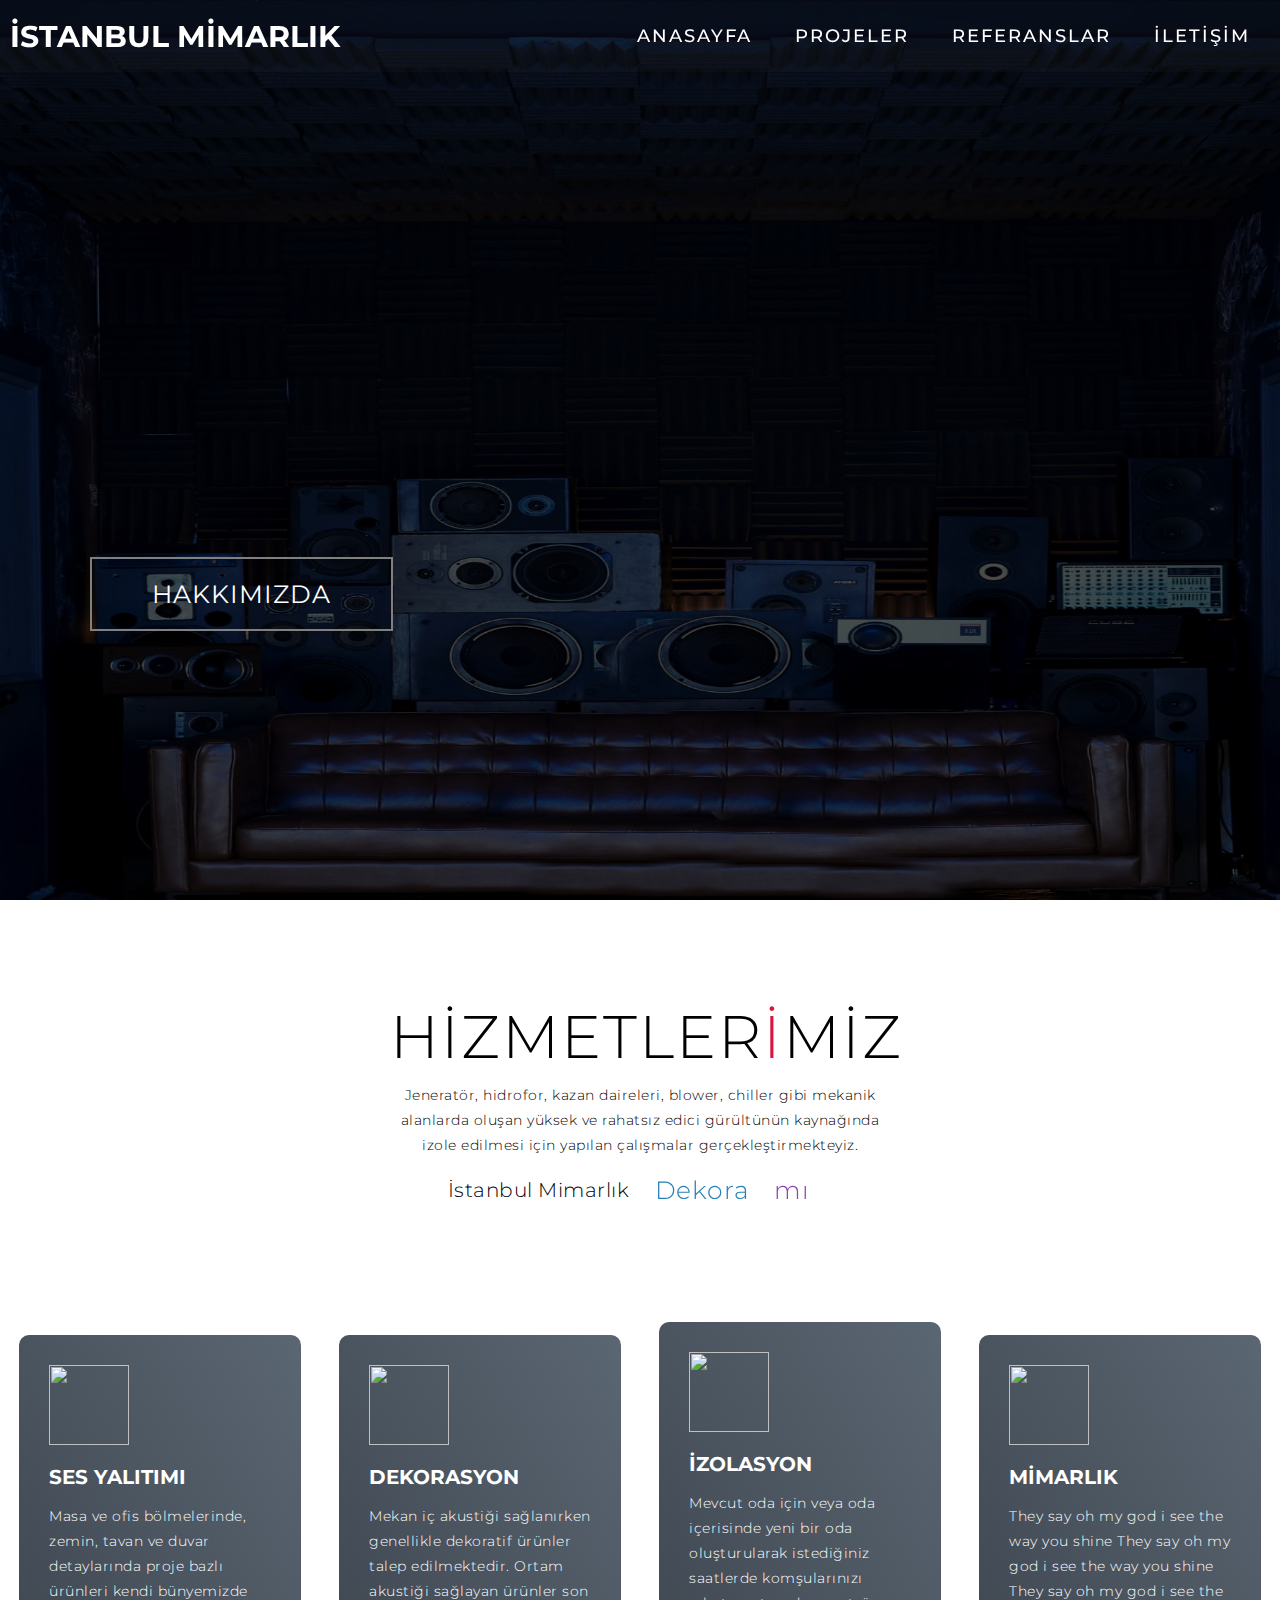
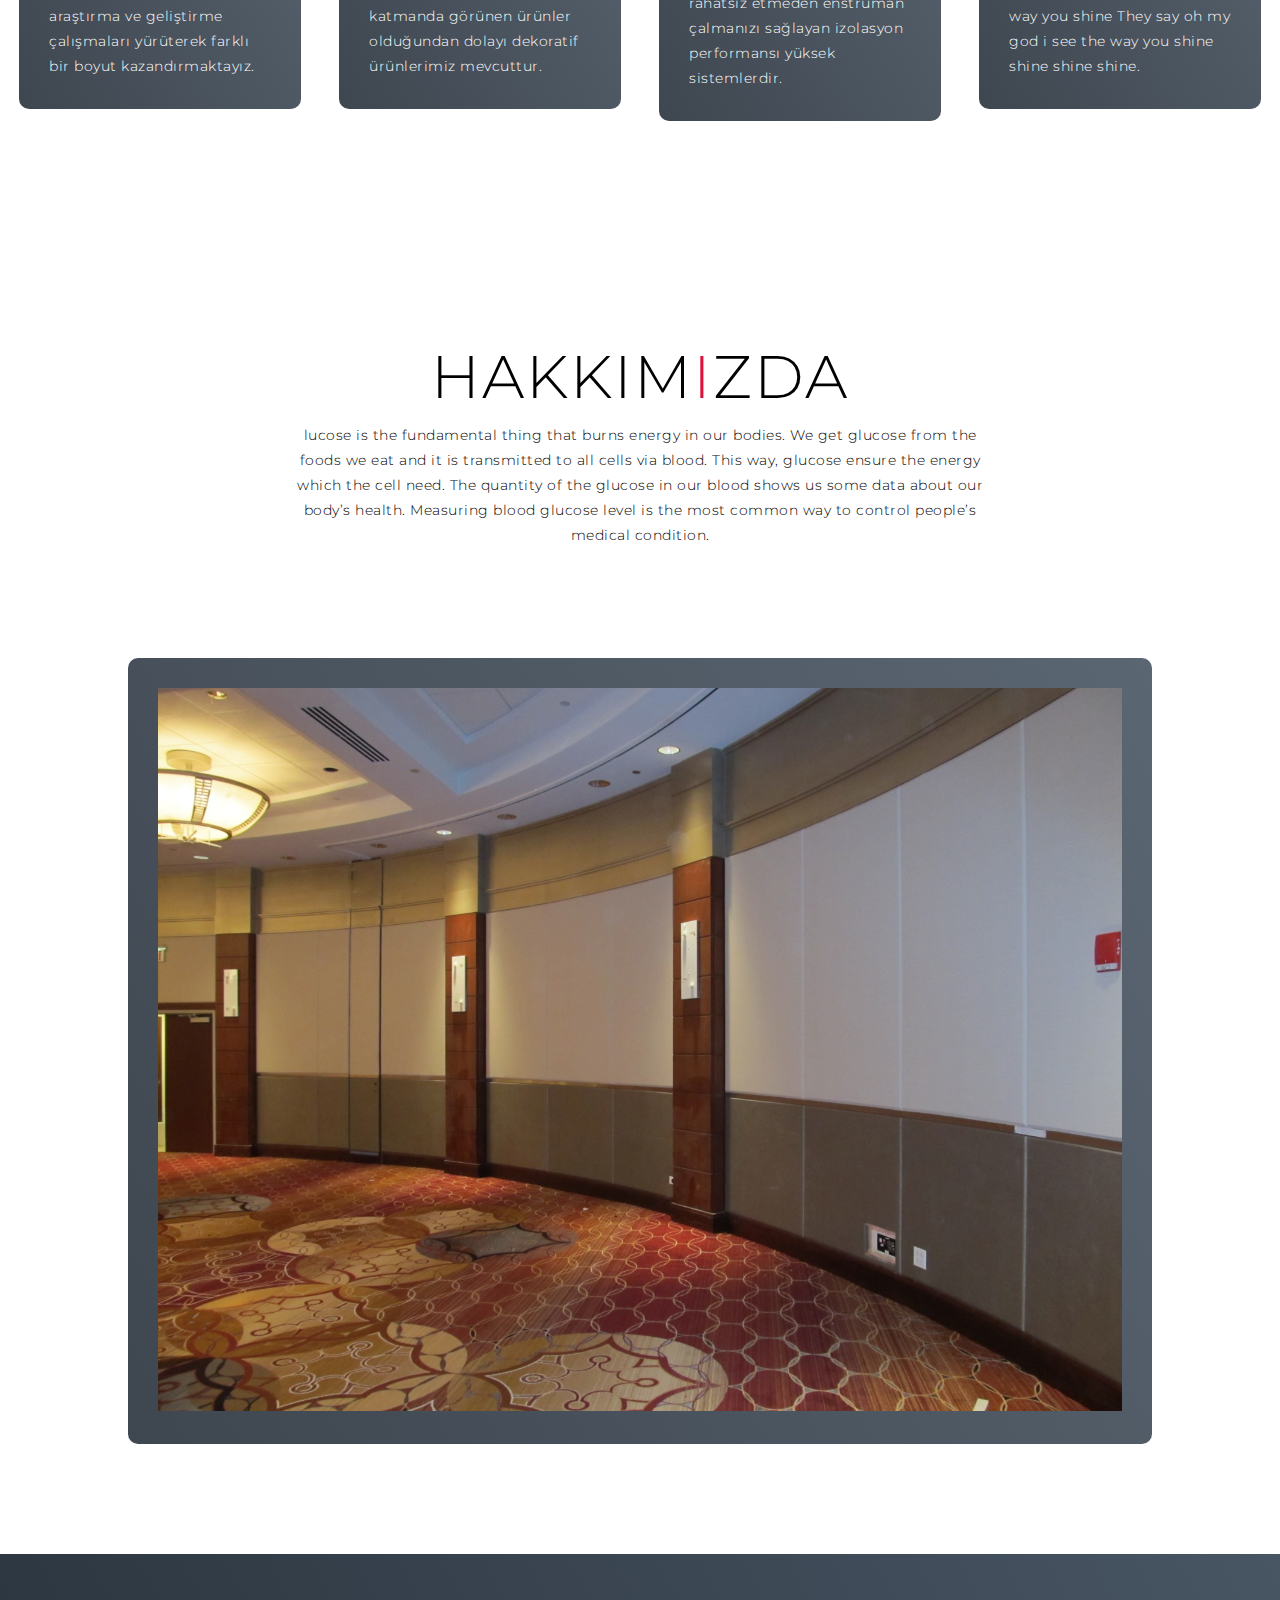
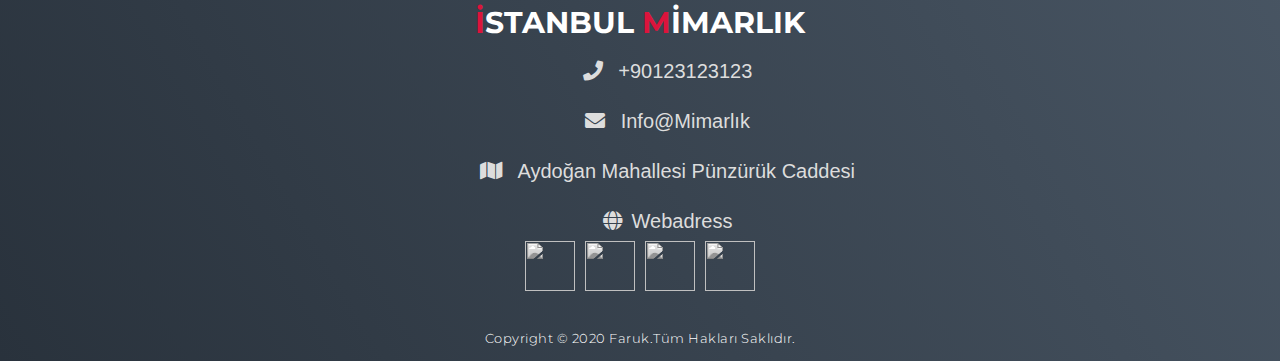
==== deneme.html @ cdd8a91e "V1.28" ====
<!DOCTYPE html>
<html lang="tr">
<head>
  <meta charset="UTF-8">
  <meta name="viewport" content="width=device-width, initial-scale=1">
  <link rel="stylesheet" href="/css/style.css">
  <link rel="stylesheet" href="css/font-awesome.min.css">
  <title>İstanbul Mimarlık</title>
</head>
<body>
  
  <!-- Header -->
  <section id="header">
    <div class="header container">  
      <div class="nav-bar">
        <div class="brand">
          <a href="#"><h1>İstanbul Mimarlık</h1></a>
        </div>
        <div class="nav-list" >
          <div class="hamburger"><div class="bar"></div></div>
          <ul>
            <li><a href="#" data-after="Home">Anasayfa</a></li>
            <li><a href="#" data-after="Projeler">Projeler</a></li>
            <li><a href="#" data-after="Referanslar">Referanslar</a></li>
            <li><a href="index.html" data-after="İletişim">İletişim</a></li>
          </ul>
        </div>
      </div>
    </div>
  </section>
  <!-- End Header -->

  <!-- Hero Section  -->
  <section id="hero">
    <div class="hero container">
      <div>
        <h1>Merhaba, <span></span></h1>
        <h1>İstanbul Mimarlığa <span></span></h1>
        <h1>Hoşgeldiniz...<span></span></h1>
        <a href="#about" type="button" class="cta">Hakkımızda</a>
      </div>
    </div>
  </section>
  <!-- End Hero Section  -->

  <!--Info-->
  <section id="services">
    <div class="services container">
      <div class="service-top">
        <h1 class="section-title">Hizmetler<span>i</span>miz</h1>
        <p>Jeneratör, hidrofor, kazan daireleri, blower, chiller gibi mekanik alanlarda oluşan yüksek ve rahatsız edici gürültünün kaynağında izole edilmesi için yapılan çalışmalar gerçekleştirmekteyiz.</p>
      </div>
      <div class="text">
        <p class="title">İstanbul Mimarlık </p>
        <p>
          <span class="word wisteria">Ses-Yalıtımı</span>
          <span class="word belize">Dekorasyon</span>
          <span class="word pomegranate">İzolasyon</span>
          <span class="word green">Kaplama</span>
        </p>
      </div>
      
      <div class="service-bottom">
        <div class="service-item">
          <div class="icon"><img src="https://img.icons8.com/bubbles/100/000000/services.png"/></div>
          <h2>Ses Yalıtımı</h2>
          <p>Masa ve ofis bölmelerinde, zemin, tavan ve duvar detaylarında proje bazlı ürünleri kendi bünyemizde araştırma ve geliştirme çalışmaları yürüterek farklı bir boyut kazandırmaktayız.</p>
        </div>
        <div class="service-item">
          <div class="icon"><img src="https://img.icons8.com/bubbles/100/000000/services.png"/></div>
          <h2>Dekorasyon</h2>
          <p>Mekan iç akustiği sağlanırken genellikle dekoratif ürünler talep edilmektedir. Ortam akustiği sağlayan ürünler son katmanda görünen ürünler olduğundan dolayı dekoratif ürünlerimiz mevcuttur.</p>
        </div>
        <div class="service-item">
          <div class="icon"><img src="https://img.icons8.com/bubbles/100/000000/services.png"/></div>
          <h2>İzolasyon</h2>
          <p>Mevcut oda için veya oda içerisinde yeni bir oda oluşturularak istediğiniz saatlerde komşularınızı rahatsız etmeden enstrüman çalmanızı sağlayan izolasyon performansı yüksek sistemlerdir.</p>
        </div>
        <div class="service-item">
          <div class="icon"><img src="https://img.icons8.com/bubbles/100/000000/services.png"/></div>
          <h2>Mimarlık</h2>
          <p>They say oh my god i see the way you shine They say oh my god i see the way you shine They say oh my god i see the way you shine  They say oh my god i see the way you shine shine shine shine.</p>
        </div>
      </div>
    </div>
  </section>

  <!--End Info-->
  <!--About-->
  <section id="about">
    <div class="about container">
      <div class="about-top">
        <h1 class="section-title">HAKKIM<span>I</span>ZDA</h1>
        <p>lucose is the fundamental thing that burns energy in our bodies. We get glucose from the foods we eat and it is transmitted to all cells via blood.
           This way, glucose ensure the energy which the cell need. The quantity of the glucose in our blood shows us some data about our body’s health.
            Measuring blood glucose level is the most common way to control people’s medical condition. </p>
      </div>
      <div class="about-bottom">
        <div class="about-item">
          <div>
            <img class="mySlides w3-animate-fading" id="slider" src="./img/4.jpg">
          </div>
        </div>
      </div>
    </div>
  </section>
  <!--End About-->
  <!-- Footer -->
  <section id="footer">
    <div class="footer container ">
      <div class="brand"><h1><span>İ</span>stanbul <span>M</span>imarlık</h1></div>
      <div class="col-md-3 col-sm-6">
        <div class="single-footer">
            <ul class="link-area">
                <li><a href="#"><i class="fa fa-phone fa-2x"></i> +90123123123</a></li>
                <li><a href="#"><i class="fa fa-envelope fa-2x"></i> info@mimarlık</a></li>
                <li><a href="#"><i class="fa fa-map fa-2x"></i> Aydoğan Mahallesi Pünzürük Caddesi</a></li>
                <li><a href="#"><i class="fa fa-globe fa-2x"></i>Webadress</a></li>
            </ul>
        </div>
    </div>

      <div class="social-icon">
        <div class="social-item">
          <a href="#"><img src="https://img.icons8.com/bubbles/100/000000/facebook-new.png"/></a>
        </div>
        <div class="social-item">
          <a href="#"><img src="https://img.icons8.com/bubbles/100/000000/instagram-new.png"/></a>
        </div>
        <div class="social-item">
          <a href="#"><img src="https://img.icons8.com/bubbles/100/000000/twitter.png"/></a>
        </div>
        <div class="social-item">
          <a href="#"><img src="https://img.icons8.com/bubbles/100/000000/behance.png"/></a>
        </div>
      </div>
      
      
      <p>Copyright © 2020 Faruk.Tüm Hakları Saklıdır.</p>
    </div>
  </section>
  <!-- End Footer -->
  <script src="/js/animation.js"></script>
  <script src="/js/app.js"></script>
</body>
</html>
---- css/style.css ----
@import 'https://fonts.googleapis.com/css?family=Montserrat:300, 400, 700&display=swap';
* {
	padding: 0;
	margin: 0;
	box-sizing: border-box;
}
html {
	font-size: 10px;
	font-family: 'Montserrat', sans-serif;
	scroll-behavior: smooth;
}
a {
	text-decoration: none;
}
.container {
	min-height: 100vh;
	width: 100%;
	display: flex;
	align-items: center;
	justify-content: center;
}
img {
	height: 100%;
	width: 100%;
	object-fit: cover;
}
p {
	color: black;
	font-size: 1.4rem;
	margin-top: 5px;
	line-height: 2.5rem;
	font-weight: 300;
	letter-spacing: .05rem;
}
.section-title {
	font-size: 4rem;
	font-weight: 300;
	color: black;
	margin-bottom: 10px;
	text-transform: uppercase;
	letter-spacing: .2rem;
	text-align: center;
}
.section-title span {
	color: crimson;
}

.cta {
	display: inline-block;
	padding: 10px 30px;
	color: white;
	background-color: transparent;
	border: 2px solid grey;
	font-size: 2rem;
	text-transform: uppercase;
	letter-spacing: .1rem;
	margin-top: 30px;
	transition: .3s ease;
	transition-property: background-color, color;
}
.cta:hover {
	color: white;
	background-color: crimson;
}
.brand h1 {
	font-size: 3rem;
	text-transform: uppercase;
	color: white;
}
.brand h1 span {
	color: crimson;
}
/* Header section */
#header {
	position: fixed;
	z-index: 1000;
	left: 0;
	top: 0px;
	width: 100vw;
	height: auto;
}
#header .header {
	min-height: 8vh;
	background-color: rgba(31, 30, 30, 0.24);
	transition: .3s ease background-color;
}
#header .nav-bar {
	display: flex;
	align-items: center;
	justify-content: space-between;
	width: 100%;
	height: 100%;
	max-width: 1300px;
	padding: 0 10px;
}
#header .nav-list ul {
	list-style: none;
	position: absolute;
	background-color: rgb(31, 30, 30);
	width: 100vw;
	height: 100vh;
	left: 100%;
	top: 0;
	display: flex;
	flex-direction: column;
	justify-content: center;
	align-items: center;
	z-index: 1;
	overflow-x: hidden;
	transition: .5s ease left;
}
#header .nav-list ul.active {
	left: 0%;
}
#header .nav-list ul a {
	font-size: 2.5rem;
	font-weight: 500;
	letter-spacing: .2rem;
	text-decoration: none;
	color: white;
	text-transform: uppercase;
	padding: 20px;
	display: block;
}
#header .nav-list ul a::after {
	content: attr(data-after);
	position: absolute;
	top: 50%;
	left: 50%;
	transform: translate(-50%, -50%) scale(0);
	color: rgba(240, 248, 255, 0.021);
	font-size: 13rem;
	letter-spacing: 50px;
	z-index: -1;
	transition: .3s ease letter-spacing;
}
#header .nav-list ul li:hover a::after {
	transform: translate(-50%, -50%) scale(1);
	letter-spacing: initial;
}
#header .nav-list ul li:hover a {
	color: crimson;
}
#header .hamburger {
	height: 60px;
	width: 60px;
	display: inline-block;
	border: 3px solid white;
	border-radius: 50%;
	position: relative;
	display: flex;
	align-items: center;
	justify-content: center;
	z-index: 100;
	cursor: pointer;
	transform: scale(.8);
	margin-right: 20px;
}
#header .hamburger:after {
	position: absolute;
	content: '';
	height: 100%;
	width: 100%;
	border-radius: 50%;
	border: 3px solid white;
	animation: hamburger_puls 1s ease infinite;
}
#header .hamburger .bar {
	height: 2px;
	width: 30px;
	position: relative;
	background-color: white;
	z-index: -1;
}
#header .hamburger .bar::after,
#header .hamburger .bar::before {
	content: '';
	position: absolute;
	height: 100%;
	width: 100%;
	left: 0;
	background-color: white;
	transition: .3s ease;
	transition-property: top, bottom;
}
#header .hamburger .bar::after {
	top: 8px;
}
#header .hamburger .bar::before {
	bottom: 8px;
}
#header .hamburger.active .bar::before {
	bottom: 0;
}
#header .hamburger.active .bar::after {
	top: 0;
}
/* End Header section */

/* Hero Section */
#hero {
	background-image: url(/img/ileti.jpeg);
	background-size: 1760px 1000px;
	background-position: top center;
	position: relative;
	z-index: 1;
}
#hero::after {
	content: '';
	position: absolute;
	left: 0;
	top: 0;
	height: 100%;
	width: 100%;
	background-color: black;
	opacity: .7;
	z-index: -1;
}
#hero .hero {
	max-width: 1200px;
	margin: 0 auto;
	padding: 0 50px;
	justify-content: flex-start;
}
#hero h1 {
	display: block;
	width: fit-content;
	font-size: 4rem;
	position: relative;
	color: transparent;
	animation: text_reveal .5s ease forwards;
	animation-delay: 1s;
}
#hero h1:nth-child(1) {
	animation-delay: 1s;
}
#hero h1:nth-child(2) {
	animation-delay: 2s;
}
#hero h1:nth-child(3) {
	
	animation-delay: 3s;
}
#hero h1 span {
	position: absolute;
	top: 0;
	left: 0;
	height: 100%;
	width: 0;
	background-color: crimson;
	animation: text_reveal_box 1s ease;
	animation-delay: .5s;
}
#hero h1:nth-child(1) span {
	animation-delay: .5s;
}
#hero h1:nth-child(2) span {
	animation-delay: 1.5s;
}
#hero h1:nth-child(3) span {
	animation-delay: 2.5s;
}

/* End Hero Section */
/*Info section */
#services .services {
	flex-direction: column;
	text-align: center;
	max-width: 1500px;
	margin: 0 auto;
	padding: 100px 0;
}
#services .service-top {
	max-width: 500px;
	margin: 0 auto;
}
#services .service-bottom {
	display: flex;
	align-items: center;
	justify-content: center;
	flex-wrap: wrap;
	margin-top: 100px;
}
#services .service-item {
	flex-basis: 80%;
	display: flex;
	align-items: flex-start;
	justify-content: center;
	flex-direction: column;
	padding: 30px;
	border-radius: 10px;
	background-image: url();
	background-size: cover;
	margin: 10px 5%;
	position: relative;
	z-index: 1;
	overflow: hidden;
}
#services .service-item::after {
	content: '';
	position: absolute;
	left: 0;
	top: 0;
	height: 100%;
	width: 100%;
	background-image: linear-gradient(60deg, #29323c 0%, #485563 100%);
	opacity: .9;
	z-index: -1;
}
#services .service-bottom .icon {
	height: 80px;
	width: 80px;
	margin-bottom: 20px;
}
#services .service-item h2 {
	font-size: 2rem;
	color: white;
	margin-bottom: 10px;
	text-transform: uppercase;
}
#services .service-item p {
	color: white;
	text-align: left;
}
/* End Services Section */
/* Animation Text */
#about .text {
	position: absolute;
	width: 450px;
	left: 50%;
	margin-left: -225px;
	height: 40px;
	top: 50%;
	margin-top: -20px;
  }

#services .title{
	font: bold;
}
#services .text p {
	display: inline-block;
	vertical-align: top;
	margin: 0;
	margin-top: 20px;
	margin-right: 100px;
	font-size: 20px;
  }
  
#services .word {
	position: absolute;
	width: 200px;
	opacity: 0;
	margin-left: -100px;
  }
  
 .letter {
	display: inline-block;
	position: relative;
	transform: translateZ(25px);
	transform-origin: 50% 50% 25px;
	font-size: 25px;
  }
  
 .letter.out {
	transform: rotateX(90deg);
	transition: transform 0.32s cubic-bezier(0.55, 0.055, 0.675, 0.19);
  }
  
 .letter.behind {
	transform: rotateX(-90deg);
  }

 .letter.in {
	transform: rotateX(0deg);
	transition: transform 0.38s cubic-bezier(0.175, 0.885, 0.32, 1.275);
  }
  
  .wisteria {
	color: #8e44ad;
  }
  
 .belize {
	color: #2980b9;
  }
  
 .pomegranate {
	color: #c0392b;
  }
  
 .green {
	color: #16a085;
  }
  
 .midnight {
	color: #2c3e50;
  }
/* End Animation Text */
/* About */
#about .about {
	flex-direction: column;
	text-align: center;
	max-width: 1500px;
	margin: 0 auto;
	padding: 100px 0;
}
#about .about-top{
	max-width: 700px;
	margin: 0 auto;
}
#about .about-bottom {
	display: flex;
	align-items: center;
	justify-content: center;
	flex-wrap: wrap;
	margin-top: 100px;
}
#about .about-item {
	flex-basis: 80%;
	display: flex;
	align-items: flex-start;
	justify-content: center;
	flex-direction: column;
	padding: 30px;
	border-radius: 10px;
	background-image: url();
	background-size: cover;
	margin: 10px 5%;
	position: relative;
	z-index: 1;
	overflow: hidden;
}
#about .about-item::after {
	display: flex;
	justify-items: center;
	content: '';
	position: absolute;
	left: 0;
	top: 0;
	height: 100%;
	width: 100%;
	background-image: linear-gradient(60deg, #29323c 0%, #485563 100%);
	opacity: .9;
	z-index: -1;
}
/* End About */
/* Slider */
.w3-animate-fading{
	animation:fading 8s infinite
}
	@keyframes fading{
		0%{opacity:0}
		50%{opacity:1}
		100%{opacity:0}
	}
/* End Slider */
/* Footer */
#footer {
	background-image: linear-gradient(60deg, #29323c 0%, #485563 100%);
	
}
#footer .footer {
	min-height: 200px;
	flex-direction: column;
	padding-top: 50px;
	padding-bottom: 10px;
}
#footer h2 {
	color: white;
	font-weight: 500;
	font-size: 1.8rem;
	letter-spacing: .1rem;
	margin-top: 10px;
	margin-bottom: 10px;
}
#footer .social-icon {
	display: flex;
	margin-bottom: 30px;
}
#footer .social-item {
	height: 50px;
	width: 50px;
	margin: 0 5px;
}
#footer .social-item img {
	filter: grayscale(1);
	transition: .3s ease filter;
}
#footer .social-item:hover img {
	filter: grayscale(0);
}
#footer p {
	color: white;
	font-size: 1.3rem;
}
#footer .single-footer h3{
	font-weight: 500;
	color: #fafafa;
	position: relative;
	margin-bottom: 20px;
}
#footer .link-area li{
	display: flex;
	list-style: none;
	justify-content: center;

}
#footer .link-area a{
	margin-top:10px;
	text-transform: capitalize;
	color:#ddd;
	font-family: sans-serif;
	font-size: 20px;
	margin-left:55px;
}
#footer .link-area a i{
	margin-right: 10px;
	color:#ddd;
	margin-bottom: 10px;
	font-size: 20px;
	margin-top: 10px;
}
#footer .link-area{
	padding:0;
}


/* End Footer */

/* Keyframes */
@keyframes hamburger_puls {
	0% {
		opacity: 1;
		transform: scale(1);
	}
	100% {
		opacity: 0;
		transform: scale(1.4);
	}
}
@keyframes text_reveal_box {
	50% {
		width: 100%;
		left: 0;
	}
	100% {
		width: 0;
		left: 100%;
	}
}
@keyframes text_reveal {
	100% {
		color: white;
	}
}
@keyframes text_reveal_name {
	100% {
		color: crimson;
		font-weight: 500;
	}
}
/* End Keyframes */

/* Media Query For Tablet */
@media only screen and (min-width: 768px) {
	.cta {
		font-size: 2.5rem;
		padding: 20px 60px;
	}
	h1.section-title {
		font-size: 6rem;
	}

	/* Hero */
	#hero h1 {
		font-size: 7rem;
	}
	/* End Hero */

	
}
/* End Media Query For Tablet */

/* Media Query For Desktop */
@media only screen and (min-width: 1200px) {
	/* header */
	#header .hamburger {
		display: none;
	}
	#header .nav-list ul {
		position: initial;
		display: block;
		height: auto;
		width: fit-content;
		background-color: transparent;
	}
	#header .nav-list ul li {
		display: inline-block;
	}
	#header .nav-list ul li a {
		font-size: 1.8rem;
	}
	#header .nav-list ul a:after {
		display: none;
	}
	/* End header */

	#services .service-bottom .service-item {
		flex-basis: 22%;
		margin: 1.5%;
	}
}
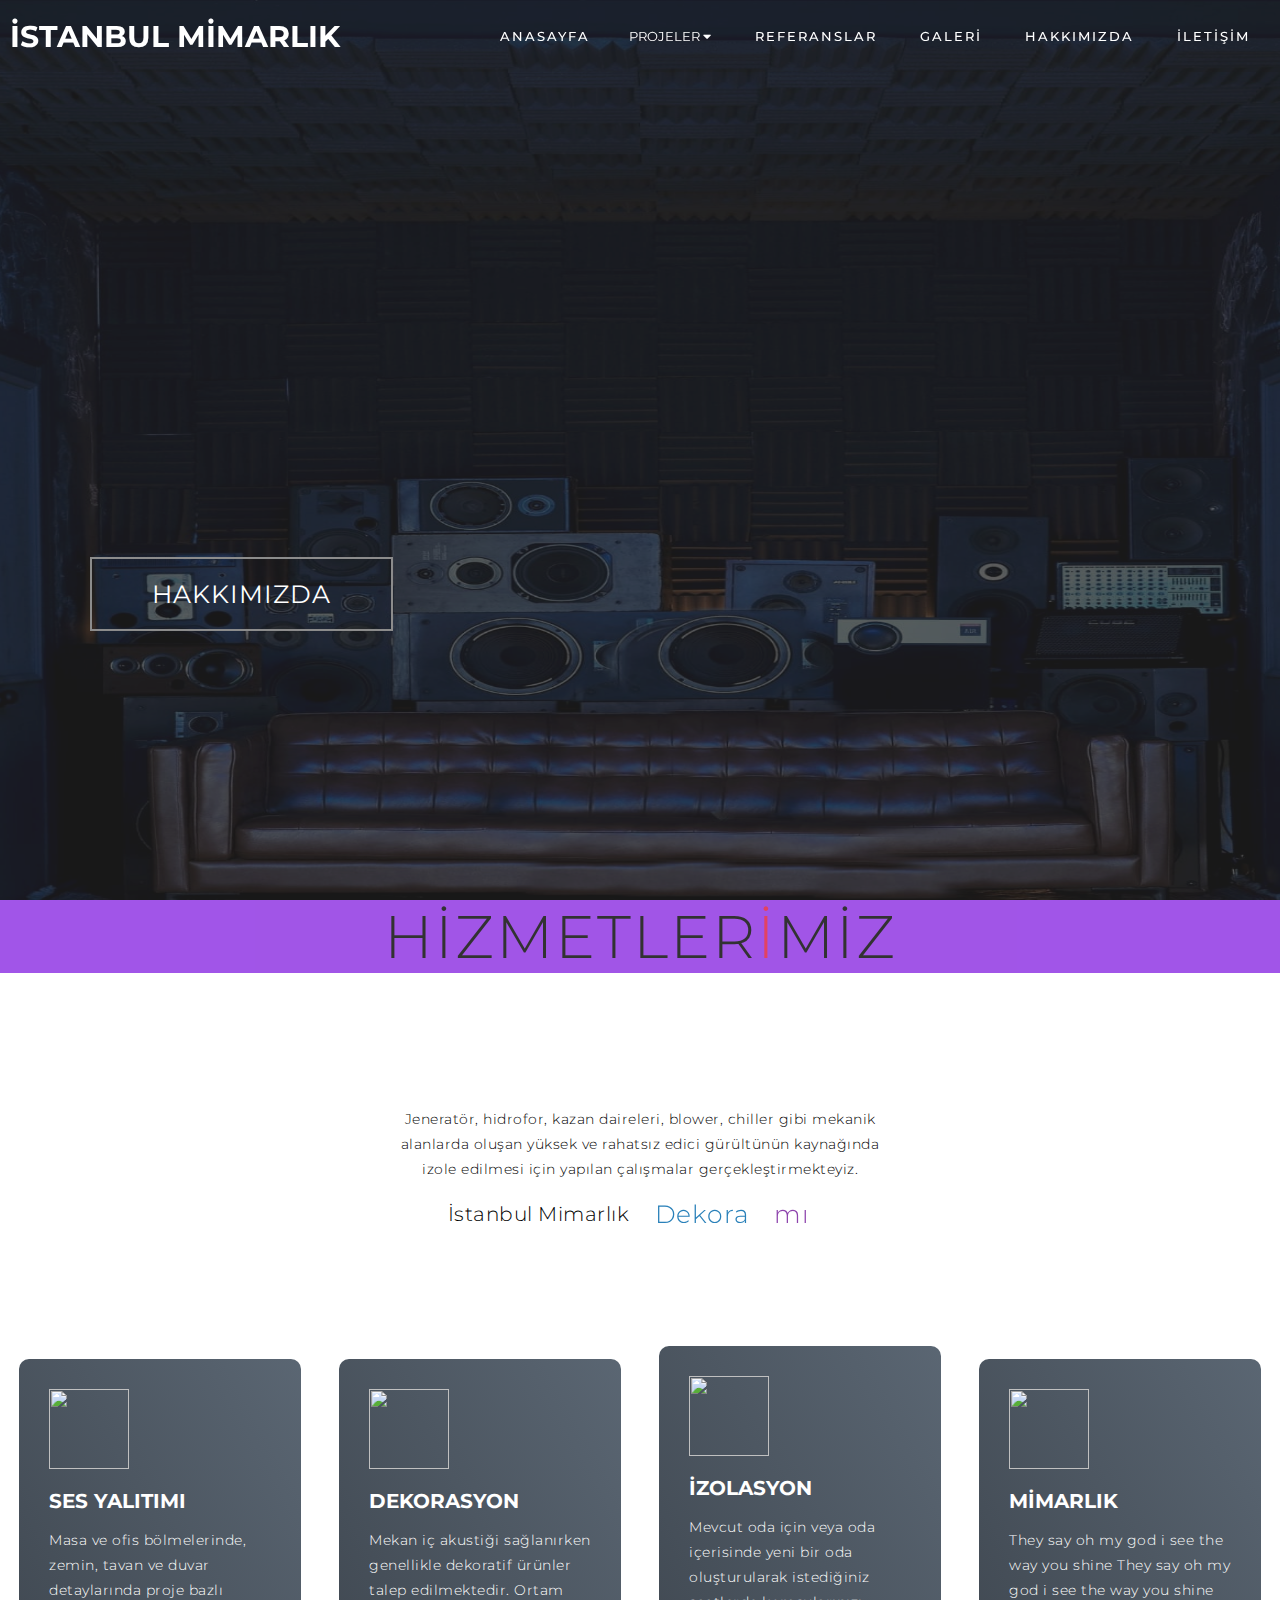
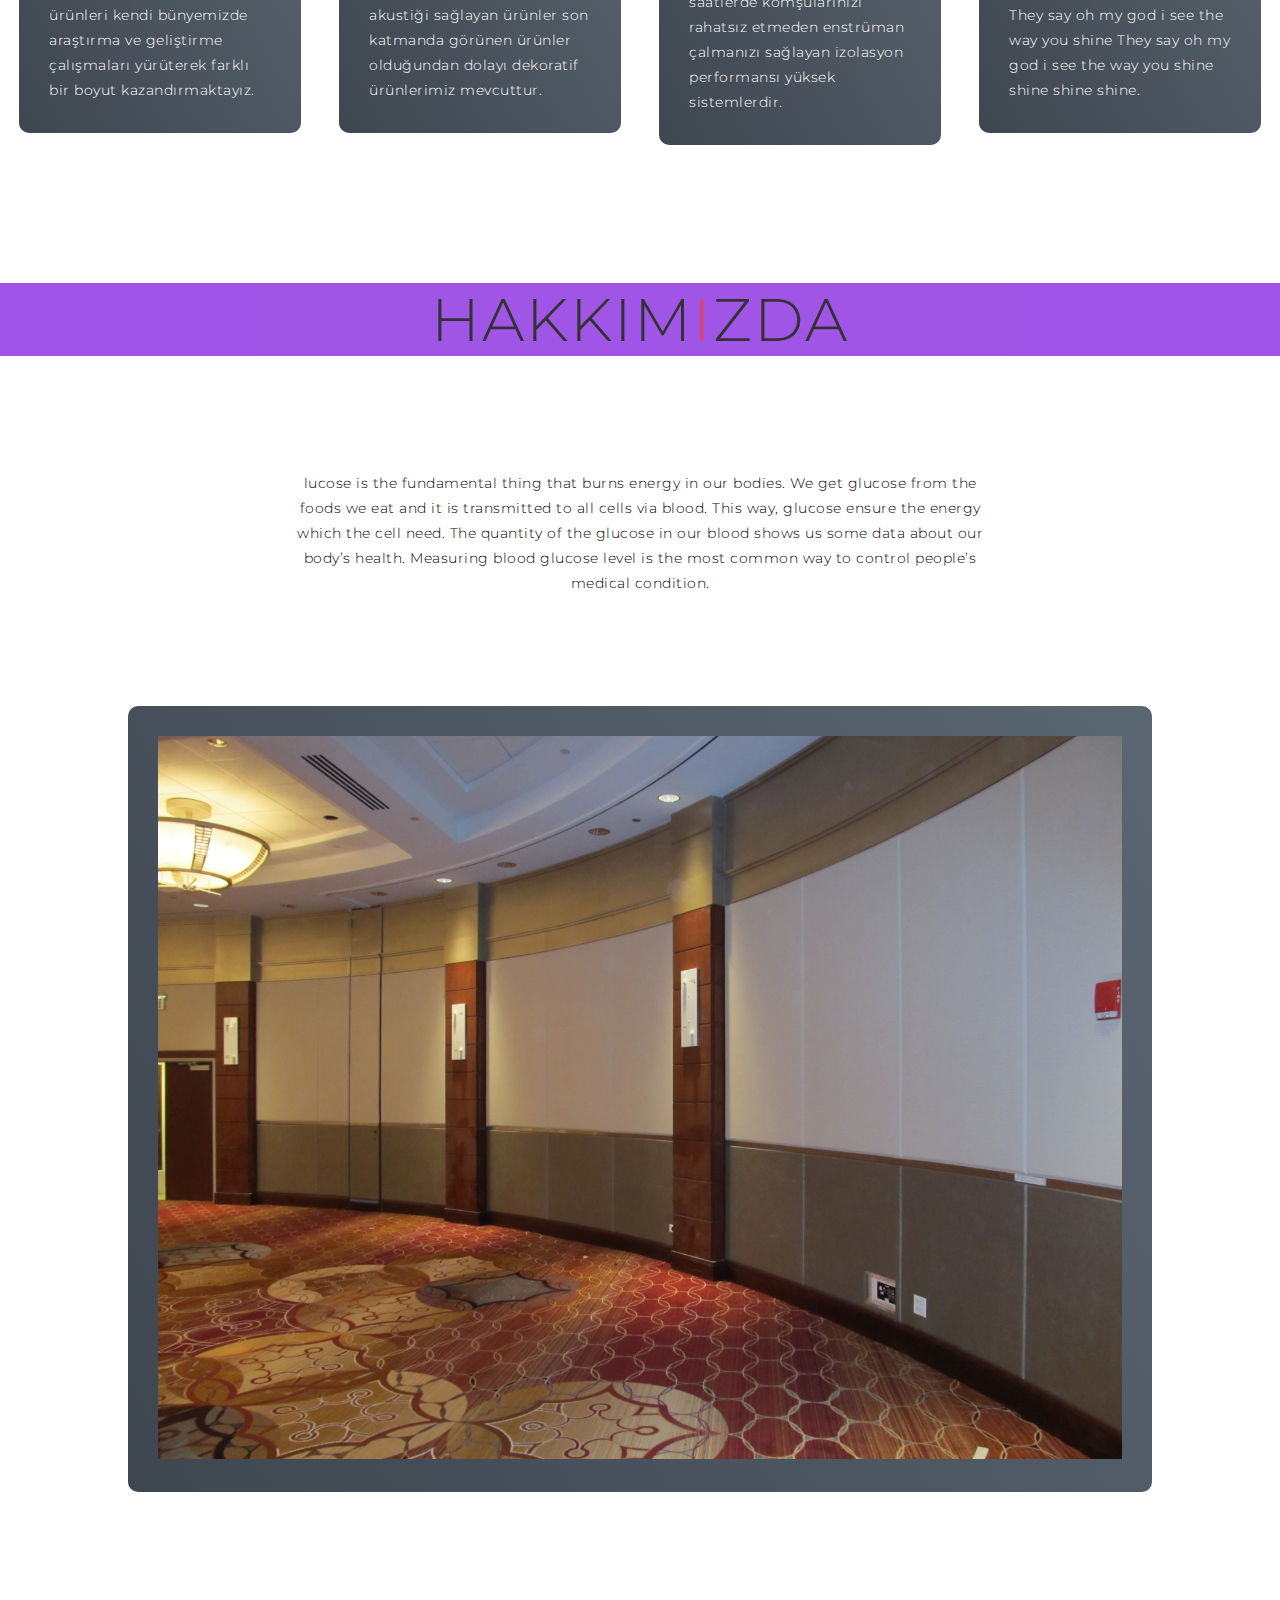
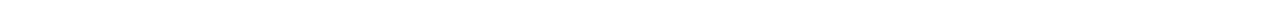
==== commit 350c6cf0: "Dropbox Added" ====
--- a/deneme.html
+++ b/deneme.html
@@ -14,15 +14,43 @@
     <div class="header container">  
       <div class="nav-bar">
         <div class="brand">
-          <a href="#"><h1>İstanbul Mimarlık</h1></a>
+            <a href="#"><h1>İstanbul Mimarlık</h1></a>
         </div>
         <div class="nav-list" >
           <div class="hamburger"><div class="bar"></div></div>
           <ul>
-            <li><a href="#" data-after="Home">Anasayfa</a></li>
-            <li><a href="#" data-after="Projeler">Projeler</a></li>
-            <li><a href="#" data-after="Referanslar">Referanslar</a></li>
-            <li><a href="index.html" data-after="İletişim">İletişim</a></li>
+            <li><a href="#" data-after="Home" style="font-size: 13px;">Anasayfa</a></li>
+            <!--<li><a href="#" data-after="Projeler" style="font-size: 13px;">Projeler</a></li>-->
+            <li><div class="dropdown">
+              <button class="dropbtn" >PROJELER
+                <i class="fa fa-caret-down"></i>
+              </button>
+              <div class="dropdown-content">
+               
+                <div class="row">
+                  <div class="column">
+                    <a href="#" style="font-size: 13px;">İç Yalıtım</a>
+                    <a href="#"style="font-size: 13px;">Dış Yalıtım</a>
+                  </div>
+                  <div class="column">
+                    <a href="#" style="font-size: 13px;">İç Yalıtım</a>
+                    <a href="#"style="font-size: 13px;">Dış Yalıtım</a>
+                  </div>
+                  <div class="column">
+                    <a href="#" style="font-size: 13px;">İç Yalıtım</a>
+                    <a href="#"style="font-size: 13px;">Dış Yalıtım</a>
+                  </div>
+                  <div class="column">
+                    <a href="#" style="font-size: 13px;">İç Yalıtım</a>
+                    <a href="#"style="font-size: 13px;">Dış Yalıtım</a>
+                  </div>
+                </div>
+              </div>
+            </div></li>
+            <li><a href="#" data-after="Referanslar" style="font-size: 13px;">Referanslar</a></li>
+            <li><a href="#" data-after="Galeri" style="font-size: 13px;">Galeri</a></li>
+            <li><a href="#" data-after="Hakkımızda" style="font-size: 13px;">Hakkımızda</a></li>
+            <li><a href="index.html" data-after="İletişim" style="font-size: 13px;">İletişim</a></li>
           </ul>
         </div>
       </div>
@@ -34,7 +62,7 @@
   <section id="hero">
     <div class="hero container">
       <div>
-        <h1>Merhaba, <span></span></h1>
+        <h1>Merhaba,<span></span></h1>
         <h1>İstanbul Mimarlığa <span></span></h1>
         <h1>Hoşgeldiniz...<span></span></h1>
         <a href="#about" type="button" class="cta">Hakkımızda</a>
@@ -45,9 +73,11 @@
 
   <!--Info-->
   <section id="services">
+    <div class="container-services">
+      <h1 class="section-title">Hizmetler<span>i</span>miz</h1>
+  </div>
     <div class="services container">
       <div class="service-top">
-        <h1 class="section-title">Hizmetler<span>i</span>miz</h1>
         <p>Jeneratör, hidrofor, kazan daireleri, blower, chiller gibi mekanik alanlarda oluşan yüksek ve rahatsız edici gürültünün kaynağında izole edilmesi için yapılan çalışmalar gerçekleştirmekteyiz.</p>
       </div>
       <div class="text">
@@ -88,9 +118,11 @@
   <!--End Info-->
   <!--About-->
   <section id="about">
+    <div class="container-about">
+      <h1 class="section-title">HAKKIM<span>I</span>ZDA</h1>
+  </div>
     <div class="about container">
       <div class="about-top">
-        <h1 class="section-title">HAKKIM<span>I</span>ZDA</h1>
         <p>lucose is the fundamental thing that burns energy in our bodies. We get glucose from the foods we eat and it is transmitted to all cells via blood.
            This way, glucose ensure the energy which the cell need. The quantity of the glucose in our blood shows us some data about our body’s health.
             Measuring blood glucose level is the most common way to control people’s medical condition. </p>
@@ -106,39 +138,7 @@
   </section>
   <!--End About-->
   <!-- Footer -->
-  <section id="footer">
-    <div class="footer container ">
-      <div class="brand"><h1><span>İ</span>stanbul <span>M</span>imarlık</h1></div>
-      <div class="col-md-3 col-sm-6">
-        <div class="single-footer">
-            <ul class="link-area">
-                <li><a href="#"><i class="fa fa-phone fa-2x"></i> +90123123123</a></li>
-                <li><a href="#"><i class="fa fa-envelope fa-2x"></i> info@mimarlık</a></li>
-                <li><a href="#"><i class="fa fa-map fa-2x"></i> Aydoğan Mahallesi Pünzürük Caddesi</a></li>
-                <li><a href="#"><i class="fa fa-globe fa-2x"></i>Webadress</a></li>
-            </ul>
-        </div>
-    </div>
-
-      <div class="social-icon">
-        <div class="social-item">
-          <a href="#"><img src="https://img.icons8.com/bubbles/100/000000/facebook-new.png"/></a>
-        </div>
-        <div class="social-item">
-          <a href="#"><img src="https://img.icons8.com/bubbles/100/000000/instagram-new.png"/></a>
-        </div>
-        <div class="social-item">
-          <a href="#"><img src="https://img.icons8.com/bubbles/100/000000/twitter.png"/></a>
-        </div>
-        <div class="social-item">
-          <a href="#"><img src="https://img.icons8.com/bubbles/100/000000/behance.png"/></a>
-        </div>
-      </div>
-      
-      
-      <p>Copyright © 2020 Faruk.Tüm Hakları Saklıdır.</p>
-    </div>
-  </section>
+ 
   <!-- End Footer -->
   <script src="/js/animation.js"></script>
   <script src="/js/app.js"></script>
--- a/css/style.css
+++ b/css/style.css
@@ -70,6 +70,25 @@
 .brand h1 span {
 	color: crimson;
 }
+/*Affix*/
+.container-fluid {
+	position: relative;
+	background-color: grey;
+	color: #fff;
+	height: 40px;
+	padding-top:70px;
+}
+.affix {
+	top: 40px;
+	width: 100%;
+	z-index: 9999 !important;
+}
+
+.affix{
+	padding-top: 70px;
+}
+/*End Affix*/
+
 /* Header section */
 #header {
 	position: fixed;
@@ -80,6 +99,7 @@
 	height: auto;
 }
 #header .header {
+	min-width: 100%;
 	min-height: 8vh;
 	background-color: rgba(31, 30, 30, 0.24);
 	transition: .3s ease background-color;
@@ -170,7 +190,7 @@
 	width: 30px;
 	position: relative;
 	background-color: white;
-	z-index: -1;
+	z-index: -1;;
 }
 #header .hamburger .bar::after,
 #header .hamburger .bar::before {
@@ -195,6 +215,67 @@
 #header .hamburger.active .bar::after {
 	top: 0;
 }
+/* dropdown Menu */
+#header .dropdown {
+	margin-bottom: -16.5px;
+	float: left;
+	overflow: hidden;
+	font-size: 13px;
+	margin-right: 5px;
+	margin-top:5px;
+  }
+#header .dropdown .dropbtn {
+	font-size: 13px;
+	border: none;
+	outline: none;
+	color: white;
+	padding: 14px 16px;
+	background-color: inherit;
+	font: inherit; /* Important for vertical align on mobile phones */
+	margin: 0; /* Important for vertical align on mobile phones */
+  }
+#header .dropdown:hover .dropbtn {
+	background-color:grey;
+  }
+#header  .dropdown-content {
+	
+	display: none;
+	position: absolute;
+	background-color: white;
+	width:66%;
+	left: 16.6%;
+	box-shadow: 0px 8px 16px 0px rgba(0,0,0,0.2);
+	z-index: 1;
+  }
+
+#header  .dropdown:hover .dropdown-content {
+	display: block;
+  }
+#header .column {
+	float: left;
+	width: auto;
+	padding: 10px;
+	background-color:white;
+	height: auto;
+  }  
+#header  .column a {
+	float: none;
+	color: black;
+	padding: 16px;
+	text-decoration: none;
+	display: block;
+	text-align: left;
+  }
+#header .column a:hover {
+	background-color: #ddd;
+  }
+#header .row:after {
+	content: "";
+	display: table;
+	clear: both;
+  }    
+  /* End dropdown Menu */
+
 /* End Header section */
 
 /* Hero Section */
@@ -204,6 +285,7 @@
 	background-position: top center;
 	position: relative;
 	z-index: 1;
+	opacity: 0.9;
 }
 #hero::after {
 	content: '';
@@ -322,6 +404,18 @@
 	color: white;
 	text-align: left;
 }
+#services .container-services {
+	width: 100%;
+	height: 100%;
+	background-color: blueviolet;
+	color: #fff;
+	font-size: 2rem;
+	opacity: 0.8;
+}
+#services .container-services h1 {
+	
+	font: bold;
+	}
 /* End Services Section */
 /* Animation Text */
 #about .text {
@@ -332,7 +426,7 @@
 	height: 40px;
 	top: 50%;
 	margin-top: -20px;
-  }
+}
 
 #services .title{
 	font: bold;
@@ -442,6 +536,14 @@
 	opacity: .9;
 	z-index: -1;
 }
+#about .container-about {
+	width: 100%;
+	height: 100%;
+	background-color: blueviolet;
+	color: #fff;
+	font-size: 2rem;
+	opacity: 0.8;
+}
 /* End About */
 /* Slider */
 .w3-animate-fading{
@@ -454,76 +556,177 @@
 	}
 /* End Slider */
 /* Footer */
-#footer {
-	background-image: linear-gradient(60deg, #29323c 0%, #485563 100%);
-	
-}
-#footer .footer {
-	min-height: 200px;
-	flex-direction: column;
-	padding-top: 50px;
-	padding-bottom: 10px;
-}
-#footer h2 {
-	color: white;
-	font-weight: 500;
-	font-size: 1.8rem;
-	letter-spacing: .1rem;
-	margin-top: 10px;
-	margin-bottom: 10px;
-}
-#footer .social-icon {
-	display: flex;
-	margin-bottom: 30px;
-}
-#footer .social-item {
-	height: 50px;
-	width: 50px;
-	margin: 0 5px;
-}
-#footer .social-item img {
-	filter: grayscale(1);
-	transition: .3s ease filter;
-}
-#footer .social-item:hover img {
-	filter: grayscale(0);
-}
-#footer p {
-	color: white;
-	font-size: 1.3rem;
-}
-#footer .single-footer h3{
-	font-weight: 500;
-	color: #fafafa;
-	position: relative;
-	margin-bottom: 20px;
-}
-#footer .link-area li{
-	display: flex;
-	list-style: none;
-	justify-content: center;
-
-}
-#footer .link-area a{
-	margin-top:10px;
-	text-transform: capitalize;
-	color:#ddd;
-	font-family: sans-serif;
-	font-size: 20px;
-	margin-left:55px;
-}
-#footer .link-area a i{
-	margin-right: 10px;
-	color:#ddd;
-	margin-bottom: 10px;
-	font-size: 20px;
-	margin-top: 10px;
-}
-#footer .link-area{
-	padding:0;
-}
-
-
+#footer footer {
+	position: absolute;
+	bottom: 0;
+}
+
+#footer .footer-distributed {
+	background-color: #2c292f;
+	box-sizing: border-box;
+	width: 100%;
+	text-align: left;
+	font: bold 16px sans-serif;
+	padding: 50px 50px 60px 50px;
+	margin-top: 80px;
+}
+
+	#footer .footer-distributed .footer-left,
+	#footer .footer-distributed .footer-center,
+	#footer .footer-distributed .footer-right {
+		display: inline-block;
+		vertical-align: top;
+	}
+
+	/* Footer left */
+
+	#footer .footer-distributed .footer-left {
+		width: 30%;
+	}
+
+	#footer .footer-distributed h3 {
+		color: #ffffff;
+		font: normal 36px 'Cookie', cursive;
+		margin: 0;
+	}
+
+	/* The company logo */
+
+	#footer .footer-distributed .footer-left img {
+		width: 30%;
+	}
+
+	#footer .footer-distributed h3 span {
+		color: #e0ac1c;
+	}
+
+	/* Footer links */
+
+	#footer .footer-distributed .footer-links {
+		color: #ffffff;
+		margin: 20px 0 12px;
+	}
+
+		#footer .footer-distributed .footer-links a {
+			display: inline-block;
+			line-height: 1.8;
+			text-decoration: none;
+			color: inherit;
+		}
+
+	#footer .footer-distributed .footer-company-name {
+		color: #8f9296;
+		font-size: 14px;
+		font-weight: normal;
+		margin: 0;
+	}
+
+	/* Footer Center */
+
+	#footer .footer-distributed .footer-center {
+		width: 35%;
+	}
+
+
+		#footer .footer-distributed .footer-center i {
+			background-color: #33383b;
+			color: #ffffff;
+			font-size: 25px;
+			width: 38px;
+			height: 38px;
+			border-radius: 50%;
+			text-align: center;
+			line-height: 42px;
+			margin: 10px 15px;
+			vertical-align: middle;
+		}
+
+			#footer .footer-distributed .footer-center i.fa-envelope {
+				font-size: 17px;
+				line-height: 38px;
+			}
+
+		#footer .footer-distributed .footer-center p {
+			display: inline-block;
+			color: #ffffff;
+			vertical-align: middle;
+			margin: 0;
+		}
+
+			#footer .footer-distributed .footer-center p span {
+				display: block;
+				font-weight: normal;
+				font-size: 14px;
+				line-height: 2;
+			}
+
+			#footer .footer-distributed .footer-center p a {
+				color: #e0ac1c;
+				text-decoration: none;
+				;
+			}
+
+
+	/* Footer Right */
+
+	#footer .footer-distributed .footer-right {
+		width: 30%;
+	}
+
+	#footer .footer-distributed .footer-company-about {
+		line-height: 20px;
+		color: #92999f;
+		font-size: 13px;
+		font-weight: normal;
+		margin: 0;
+	}
+
+		#footer .footer-distributed .footer-company-about span {
+			display: block;
+			color: #ffffff;
+			font-size: 18px;
+			font-weight: bold;
+			margin-bottom: 20px;
+		}
+
+	#footer .footer-distributed .footer-icons {
+		margin-top: 25px;
+	}
+
+		#footer .footer-distributed .footer-icons a {
+			display: inline-block;
+			width: 35px;
+			height: 35px;
+			cursor: pointer;
+			background-color: #33383b;
+			border-radius: 2px;
+			font-size: 20px;
+			color: #ffffff;
+			text-align: center;
+			line-height: 35px;
+			margin-right: 3px;
+			margin-bottom: 5px;
+		}
+
+/* Here is the code for Responsive Footer */
+/* You can remove below code if you don't want Footer to be responsive */
+
+
+@media (max-width: 880px) {
+
+	#footer .footer-distributed .footer-left,
+	#footer .footer-distributed .footer-center,
+	#footer .footer-distributed .footer-right {
+		display: block;
+		width: 100%;
+		margin-bottom: 40px;
+		text-align: center;
+	}
+
+#footer 		.footer-distributed .footer-center i {
+			margin-left: 0;
+		}
+}
 /* End Footer */
 
 /* Keyframes */
@@ -608,4 +811,10 @@
 		flex-basis: 22%;
 		margin: 1.5%;
 	}
-}+}
+@media screen and (max-width: 600px) {
+	#header .column {
+	  width: 100%;
+	  height: auto;
+	}
+  }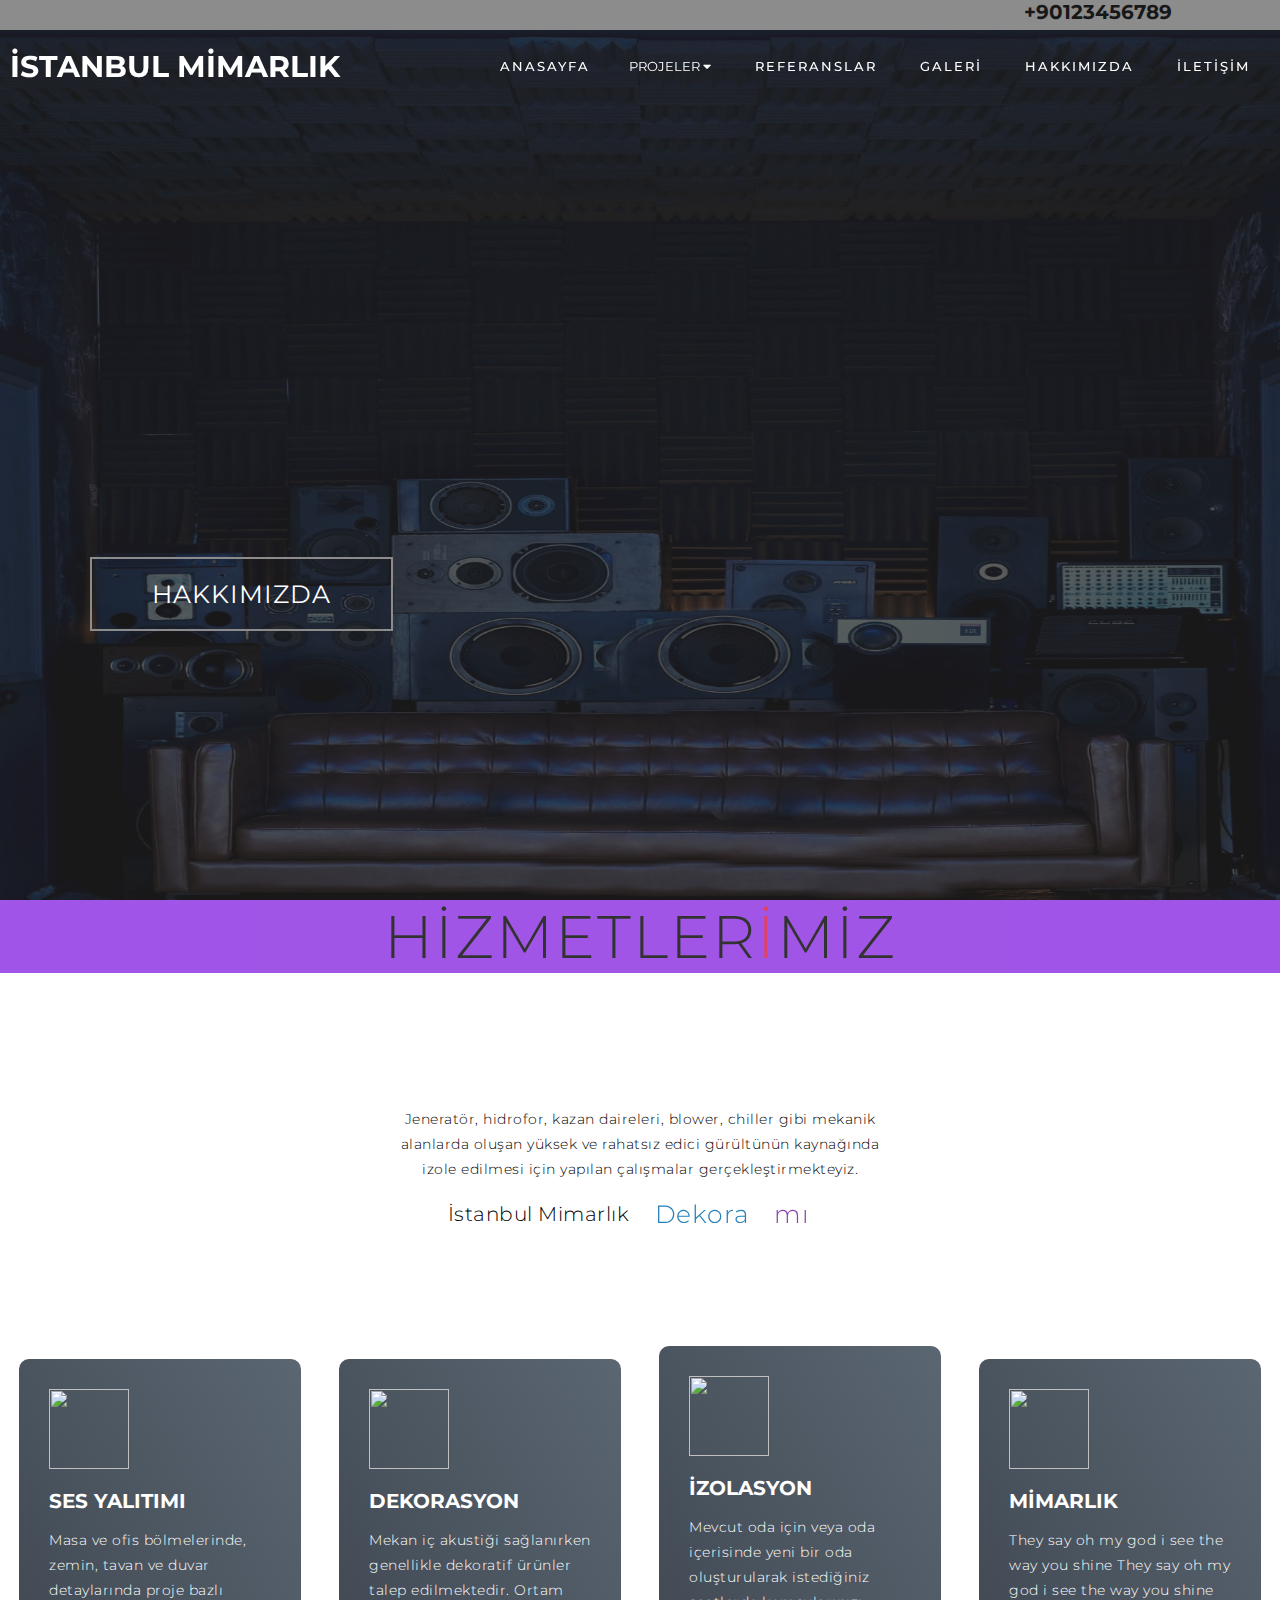
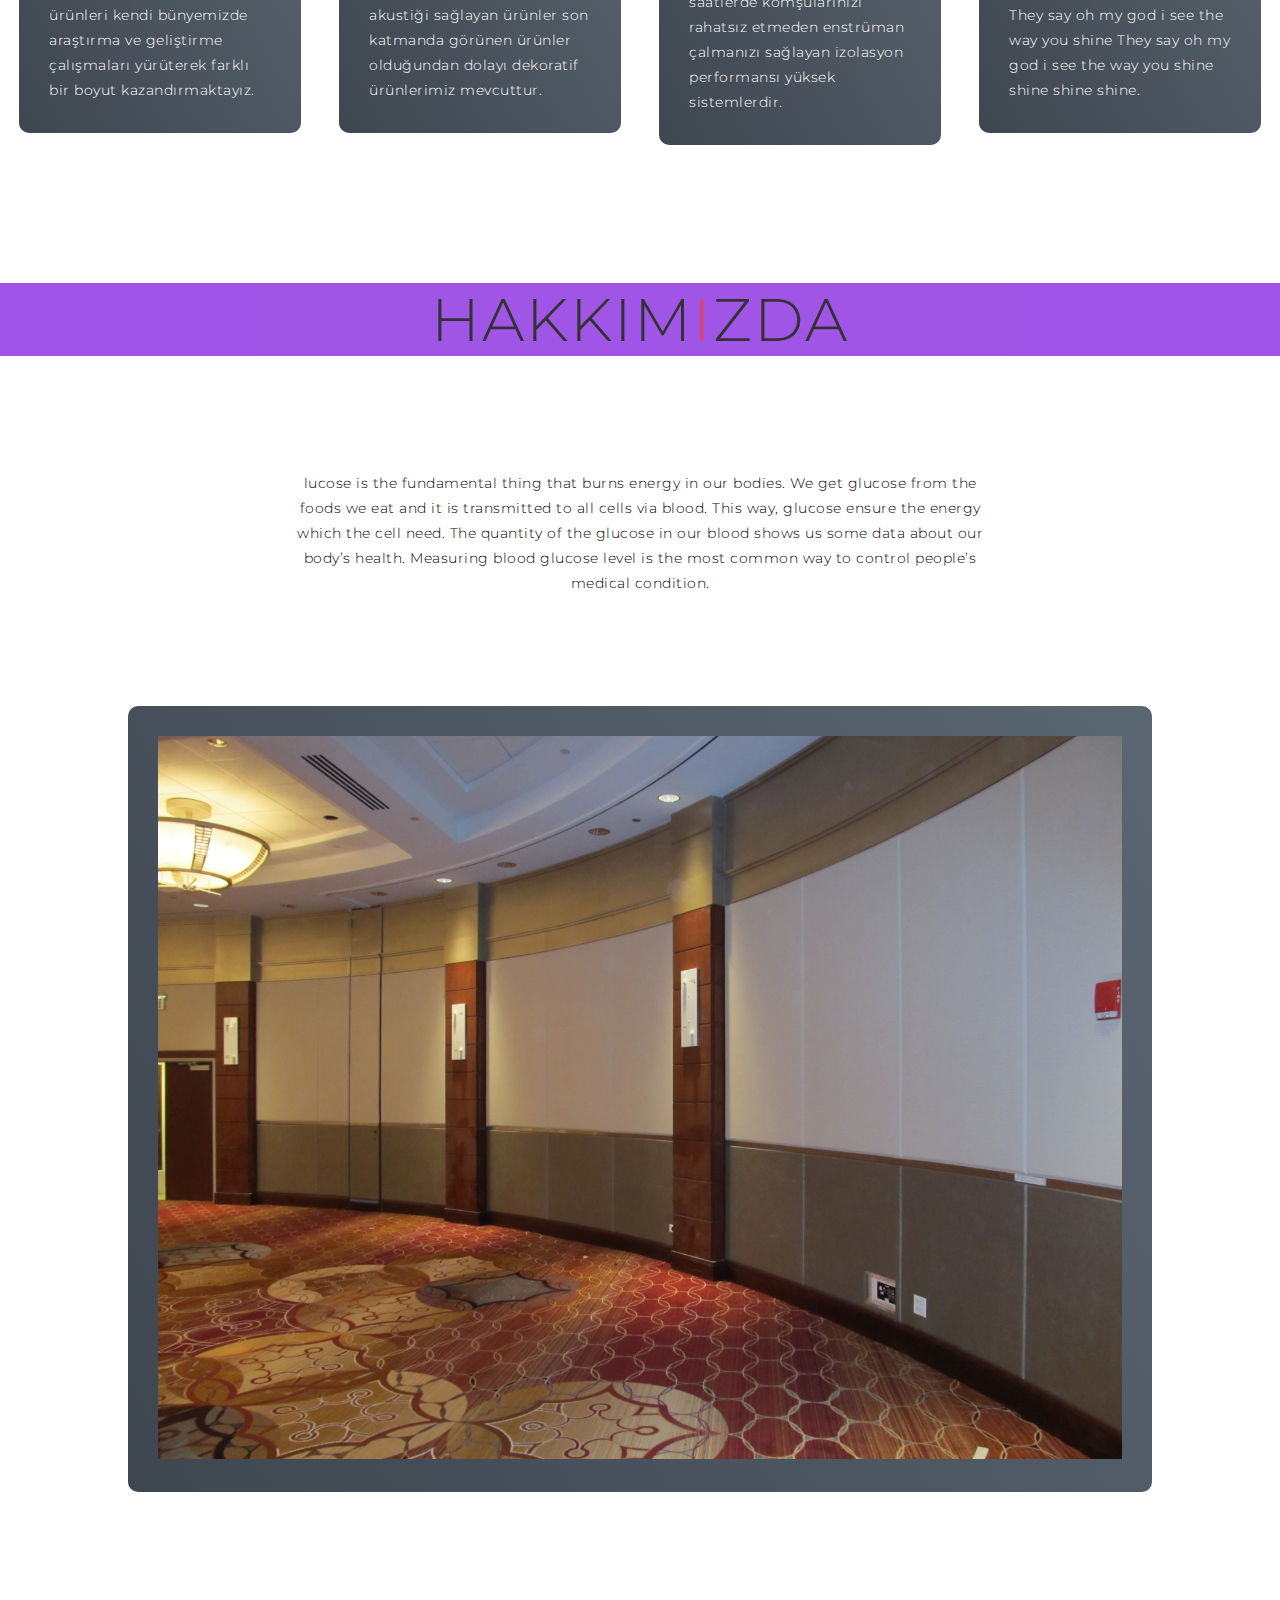
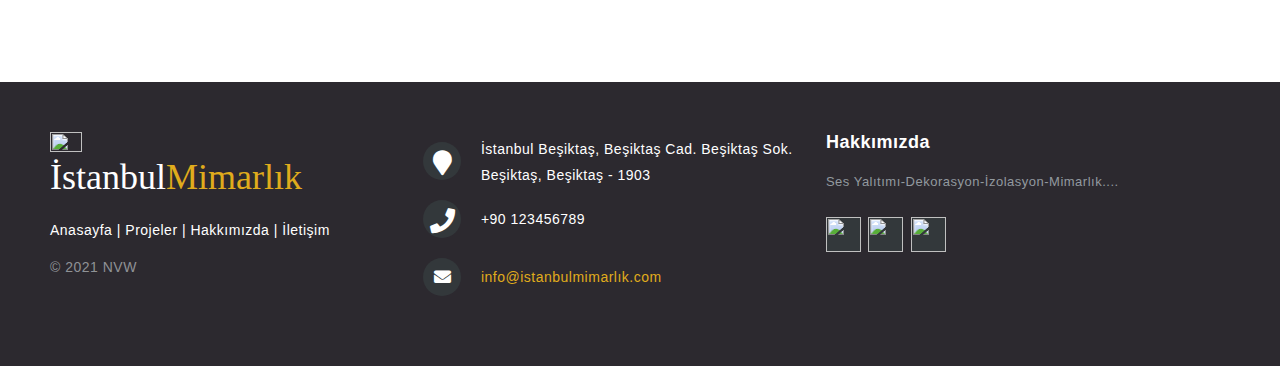
==== commit f864b3b5: "Footer Rebuild and affix added" ====
--- a/deneme.html
+++ b/deneme.html
@@ -11,8 +11,11 @@
   
   <!-- Header -->
   <section id="header">
+    
     <div class="header container">  
+   
       <div class="nav-bar">
+        
         <div class="brand">
             <a href="#"><h1>İstanbul Mimarlık</h1></a>
         </div>
@@ -55,11 +58,16 @@
         </div>
       </div>
     </div>
+    
   </section>
   <!-- End Header -->
 
   <!-- Hero Section  -->
   <section id="hero">
+    <div class="container-affix">
+      <h1>info@istanbulmimarlık.com</h1>
+      <h2>+90123456789</h2>
+    </div>
     <div class="hero container">
       <div>
         <h1>Merhaba,<span></span></h1>
@@ -137,9 +145,65 @@
     </div>
   </section>
   <!--End About-->
-  <!-- Footer -->
- 
-  <!-- End Footer -->
+    <!-- Footer -->
+    <section id="footer">
+      
+          <footer class="footer-distributed">
+
+              <div class="footer-left">
+                  <img src="img/logo.png">
+                  <h3>İstanbul<span>Mimarlık</span></h3>
+
+                  <p class="footer-links">
+                      <a href="#">Anasayfa</a>
+                      |
+                      <a href="#">Projeler</a>
+                      |
+                      <a href="#">Hakkımızda</a>
+                      |
+                      <a href="#">İletişim</a>
+                  </p>
+
+                  <p class="footer-company-name">© 2021 NVW </p>
+              </div>
+
+              <div class="footer-center">
+                  <div>
+                      <i class="fa fa-map-marker"></i>
+                      <p>
+                          <span>
+                              İstanbul Beşiktaş,
+                              Beşiktaş Cad. Beşiktaş Sok.
+                          </span>
+                          Beşiktaş, Beşiktaş - 1903
+                      </p>
+                  </div>
+
+                  <div>
+                      <i class="fa fa-phone"></i>
+                      <p>+90 123456789</p>
+                  </div>
+                  <div>
+                      <i class="fa fa-envelope"></i>
+                      <p><a href="mailto:info@istanbulmimarlık.com">info@istanbulmimarlık.com</a></p>
+                  </div>
+              </div>
+              <div class="footer-right">
+                  <p class="footer-company-about">
+                      <span>Hakkımızda</span>
+                      Ses Yalıtımı-Dekorasyon-İzolasyon-Mimarlık....
+                  </p>
+                  <div class="footer-icons">
+                      <a href="#"><img src="https://img.icons8.com/bubbles/100/000000/facebook-new.png" /></a>
+                      <a href="#"><img src="https://img.icons8.com/bubbles/100/000000/twitter.png" /></a>
+                      <a href="#"><img src="https://img.icons8.com/bubbles/100/000000/instagram-new.png" /></a>
+                  </div>
+              </div>
+
+          </footer>
+      
+  </section>
+  <!--End Footer-->
   <script src="/js/animation.js"></script>
   <script src="/js/app.js"></script>
 </body>
--- a/css/style.css
+++ b/css/style.css
@@ -78,15 +78,24 @@
 	height: 40px;
 	padding-top:70px;
 }
-.affix {
-	top: 40px;
-	width: 100%;
-	z-index: 9999 !important;
-}
-
-.affix{
-	padding-top: 70px;
-}
+#hero .container-affix{
+	 position:absolute;
+	 height: 30px;
+	 width: 100%;
+	 background-color: grey;
+	 z-index: 1000;
+ }
+#hero .container-affix h1{
+	 font-size: 20px;
+	 position: relative;
+	 left: 10%;
+ }
+#hero .container-affix h2{
+	 font-size: 20px;
+	 position: absolute;
+	 left:80%;
+	 top: 0;
+ }
 /*End Affix*/
 
 /* Header section */
@@ -94,7 +103,7 @@
 	position: fixed;
 	z-index: 1000;
 	left: 0;
-	top: 0px;
+	margin-top: 30px;
 	width: 100vw;
 	height: auto;
 }
@@ -112,6 +121,7 @@
 	height: 100%;
 	max-width: 1300px;
 	padding: 0 10px;
+	
 }
 #header .nav-list ul {
 	list-style: none;
@@ -556,9 +566,10 @@
 	}
 /* End Slider */
 /* Footer */
-#footer footer {
-	position: absolute;
-	bottom: 0;
+
+#footer .footer {
+	position: static;
+	top:100%;
 }
 
 #footer .footer-distributed {
